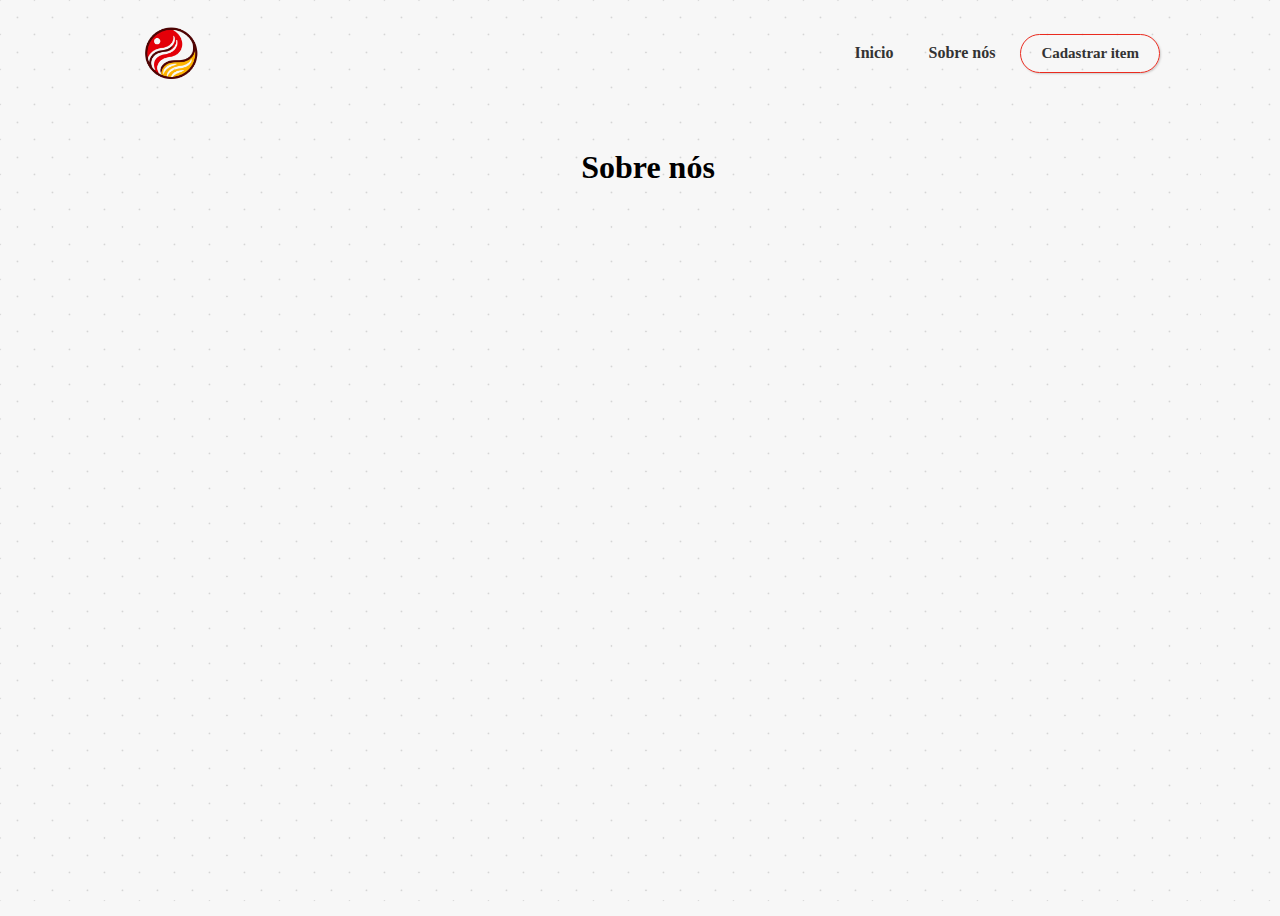
==== src/about.html @ 60dd3852 "Atualizaçao pag sobre nós" ====
<!DOCTYPE html>
<html lang="en">
<head>
    <meta charset="UTF-8">
    <meta name="viewport" content="width=device-width, initial-scale=1.0">
    <link rel="stylesheet" href="style.css">
    <title>Sobre nós</title>
</head>
<body>
    <nav class="header-navigation">
        <img alt="logo" class="nav-logo" src="./public/logo.png">
        <div class="container-buttons">
          <a id="inicio" href="index.html" onclick="handleChangeRoute(event)">Inicio</a>
          <a id="sobre-nos" href="about.html" onclick="handleChangeRoute(event)">Sobre nós</a>
          <a id="form" class="btn" href="form.html" onclick="handleChangeRoute(event)">
            Cadastrar item
          </a>
         
         
          </a>
        </div>
      </nav>
    <h1> Sobre nós</h1>
    
</body>
</html>
---- src/style.css ----
body {
    background-image: url("./public/background.png");
    display: flex;
    flex-direction: column;
    align-items: center;
    gap: 30px;
    font-family: "Titillium Web", serif;
    height: 100vh;
    width: 100vw;
}

.header-navigation {
    padding: 10px 15px;
    border-radius: 15px;
    width: 80%;
    max-width: 1500px;
    min-width: 400px;
    #background-color: #f7f7f7;
    display: flex;
    justify-content: space-between;
    align-items: center;
    #box-shadow: 1px 1px 2px 0 #CCC;
}

.header-navigation .nav-logo {
    width: 70px;
}

.header-navigation .container-buttons {
    display: flex;
    gap: 15px;
}

.header-navigation .btn {
    border: 1px solid #EA2B1F;
    background-color: transparent;
    font-size: 15px;
    border-radius: 999px;
    padding: 10px 20px;
    font-weight: 600;
    color: #333;
    cursor: pointer;
    box-shadow: 1px 1px 2px 0 #CCC;
}

.header-navigation .btn:hover {
    background-color: #EA2B1F;
    color: white;
    transition: all 200ms ease-in-out;
    box-shadow: none;
}

.header-navigation a {
    font-size: 16px;
    padding: 10px 10px;
    text-decoration: none;
    color: #333;
    font-weight: bold;
    background: linear-gradient(#EA2B1F, #EA2B1F) no-repeat center bottom;
    background-size: 0 0;
}

.header-navigation a.active {
    color: #EA2B1F;
    background-size: 100% 2px;
    transition: all 300ms ease-in-out;
}

.container-items {
    padding: 20px 20px;
    border-radius: 15px;
    width: 80%;
    max-width: 1500px;
    min-width: 400px;
    background-color: #f7f7f7;
    box-shadow: 0 1px 4px 0 #ccc inset;
    height: 65vh;
    display: flex;
    gap: 10px;
    flex-wrap: wrap;
}

.card-item {
    display: none;
    width: 250px;
    height: 250px;
    box-shadow: 1px 1px 4px 0 #CCC;
    border-radius: 15px;
}

.card-item .overlay {
    display: flex;
    flex-direction: column;
    justify-content: flex-end;
    height: 100%;
    width: 100%;
    border-radius: 0 0 12px 12px;
    background: linear-gradient(3deg, #B8A453 4.85%, #EAC36A 20.83%, rgba(231, 205, 102, 0.60) 30.2%, rgba(203, 182, 94, 0.10) 40.61%);
}

.container-info {
    height: fit-content;
    padding: 1rem 1rem .2rem 1rem;
    color: white;
}

.card-item .name-product {
    margin: 0;
    font-size: 18px;
}
.card-item .value-product {
    margin: 0;
    text-align: right;
    font-weight: 600;
}

.section-form {
    height: 70%;
    width: 100%;
    display: grid;
    place-items: center;
}

.container-form {
    display: flex;
    flex-direction: column;
    justify-content: space-between;
    gap: 50px;
    width: 80vw;
    max-width: 600px;
    min-width: 300px;
    padding: 2rem;
    border-radius: 30px;
    box-shadow: 1px 1px 4px 0 #CCC;
    background-color: #fbfbfb;
}

.container-form .container-img-form {
    display: grid;
    place-items: center;
    height: 300px;
    position: relative;
    border-radius: 15px 15px 0 0;
}

.container-img-form .line-border {
    border: 1px solid transparent;
    border-bottom-color: #CCC;
    width: 111%;
    position: absolute;
    bottom: 0;
}

.container-img-form input[type="file"] {
    display: none;
}

.container-img-form .btn-add-image {
    display: grid;
    align-items: center;
    justify-items: center;
    padding: 1rem;
    background-color: #f7f7f7;
    border-radius: 15px;
    border: 1px solid #ccc;
    font-weight: 600;
    color: #555;
    transition: 100ms ease-in-out;
    cursor: pointer;
}

.container-img-form .btn-add-image:hover {
    background-color: #f2f2f2;
}

.container-img-form .clear-image {
    display: none;
    border: none;
    background-color: transparent;
}

.container-img-form .btn-remove-image {
    display: grid;
    align-items: center;
    justify-items: center;
    padding: 1rem;
    border: 1px solid #CCC;
    font-size: 14px;
    width: 100px;
    background-color: #f7f7f7;
    font-weight: 600;
    color: #555;
    border-radius: 15px;
    transition: 100ms ease-in-out;
    cursor: pointer;
}

.container-img-form .btn-remove-image:hover {
    background-color: #EEE;
}

.container-form .container-inputs {
    display: flex;
    flex-direction: column;
    gap: 10px;
}

.container-inputs .input-area {
    display: flex;
    flex-direction: column;
}

.input-area {
    color: #555;
    font-weight: 600;
}

.input-area input {
    font-size: 14px;
    padding: 10px 5px;
    border-radius: 7px;
    border: 1px solid #CCC;
}

.section-form .error {
    display: none;
    color: #EA2B1F;
    font-size: 12px;
    font-weight: 500;
}

.container-buttons-form {
    width: 100%;
    display: flex;
    flex-direction: row-reverse;
}

.container-buttons-form .btn-register {
    background-color: transparent;
    border: 1px solid #EA2B1F;
    border-radius: 10px;
    padding: .6rem 1rem;
    font-weight: 600;
    color: #EA2B1F;
    transition: 200ms ease-in-out;
    cursor: pointer;
    box-shadow: 1px 1px 4px 0 #CCC;
}

.container-buttons-form .btn-register:hover {
    background-color: #EA2B1F;
    color: #FFF;
    box-shadow: none;
}
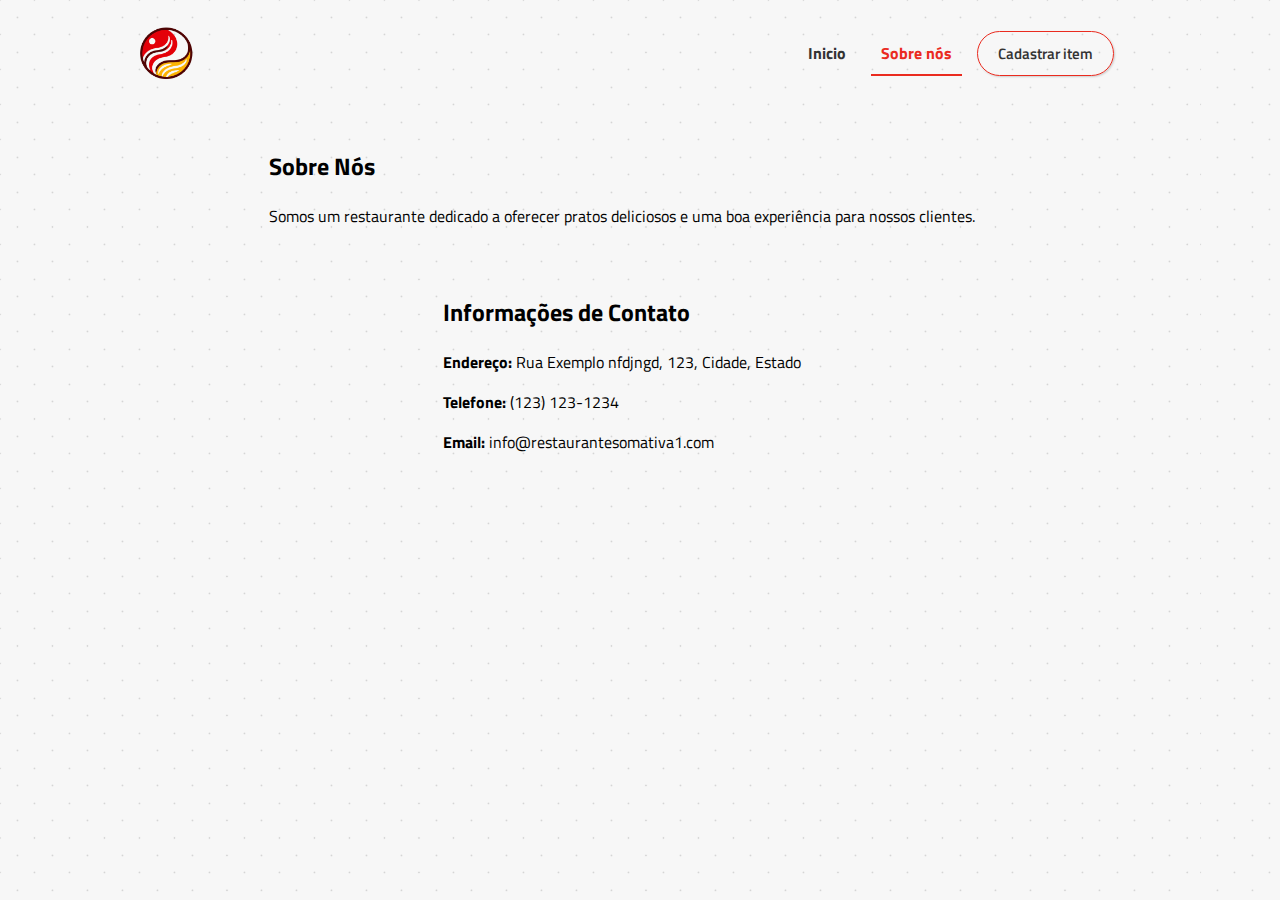
==== commit d9501c10: "Add: Lógic and validation input" ====
--- a/src/about.html
+++ b/src/about.html
@@ -1,26 +1,37 @@
 <!DOCTYPE html>
 <html lang="en">
 <head>
-    <meta charset="UTF-8">
-    <meta name="viewport" content="width=device-width, initial-scale=1.0">
-    <link rel="stylesheet" href="style.css">
-    <title>Sobre nós</title>
+  <meta charset="UTF-8">
+  <meta name="viewport" content="width=device-width, initial-scale=1.0">
+  <link rel="stylesheet" href="style.css">
+  <script src="./script.js" defer></script>
+  <link rel="preconnect" href="https://fonts.googleapis.com">
+  <link rel="preconnect" href="https://fonts.gstatic.com" crossorigin>
+  <link
+    href="https://fonts.googleapis.com/css2?family=Roboto:ital,wght@0,100;0,300;0,400;0,500;0,700;0,900;1,100;1,300;1,400;1,500;1,700;1,900&family=Titillium+Web:ital,wght@0,200;0,300;0,400;0,600;0,700;0,900;1,200;1,300;1,400;1,600;1,700&display=swap"
+    rel="stylesheet">
+  <title>Sobre nós</title>
 </head>
 <body>
-    <nav class="header-navigation">
-        <img alt="logo" class="nav-logo" src="./public/logo.png">
-        <div class="container-buttons">
-          <a id="inicio" href="index.html" onclick="handleChangeRoute(event)">Inicio</a>
-          <a id="sobre-nos" href="about.html" onclick="handleChangeRoute(event)">Sobre nós</a>
-          <a id="form" class="btn" href="form.html" onclick="handleChangeRoute(event)">
-            Cadastrar item
-          </a>
-         
-         
-          </a>
-        </div>
-      </nav>
-    <h1> Sobre nós</h1>
-    
+<nav class="header-navigation">
+  <img alt="logo" class="nav-logo" src="./public/logo.png">
+  <div class="container-buttons">
+    <a id="inicio" href="index.html" onclick="handleChangeRoute(event)">Inicio</a>
+    <a id="about" href="about.html" onclick="handleChangeRoute(event)">Sobre nós</a>
+    <a id="form" class="btn" href="form.html" onclick="handleChangeRoute(event)">
+      Cadastrar item
+    </a>
+  </div>
+</nav>
+<div class="sobre-nós">
+  <h2>Sobre Nós</h2>
+  <p>Somos um restaurante dedicado a oferecer pratos deliciosos e uma boa experiência para nossos clientes.</p>
+</div>
+<div class="informacões-de-contato">
+  <h2>Informações de Contato</h2>
+  <p><strong>Endereço:</strong> Rua Exemplo nfdjngd, 123, Cidade, Estado</p>
+  <p><strong>Telefone:</strong> (123) 123-1234</p>
+  <p><strong>Email:</strong> info@restaurantesomativa1.com</p>
+</div>
 </body>
 </html>--- a/src/style.css
+++ b/src/style.css
@@ -5,8 +5,8 @@
     align-items: center;
     gap: 30px;
     font-family: "Titillium Web", serif;
-    height: 100vh;
-    width: 100vw;
+    height: 96vh;
+    width: 96vw;
 }
 
 .header-navigation {
